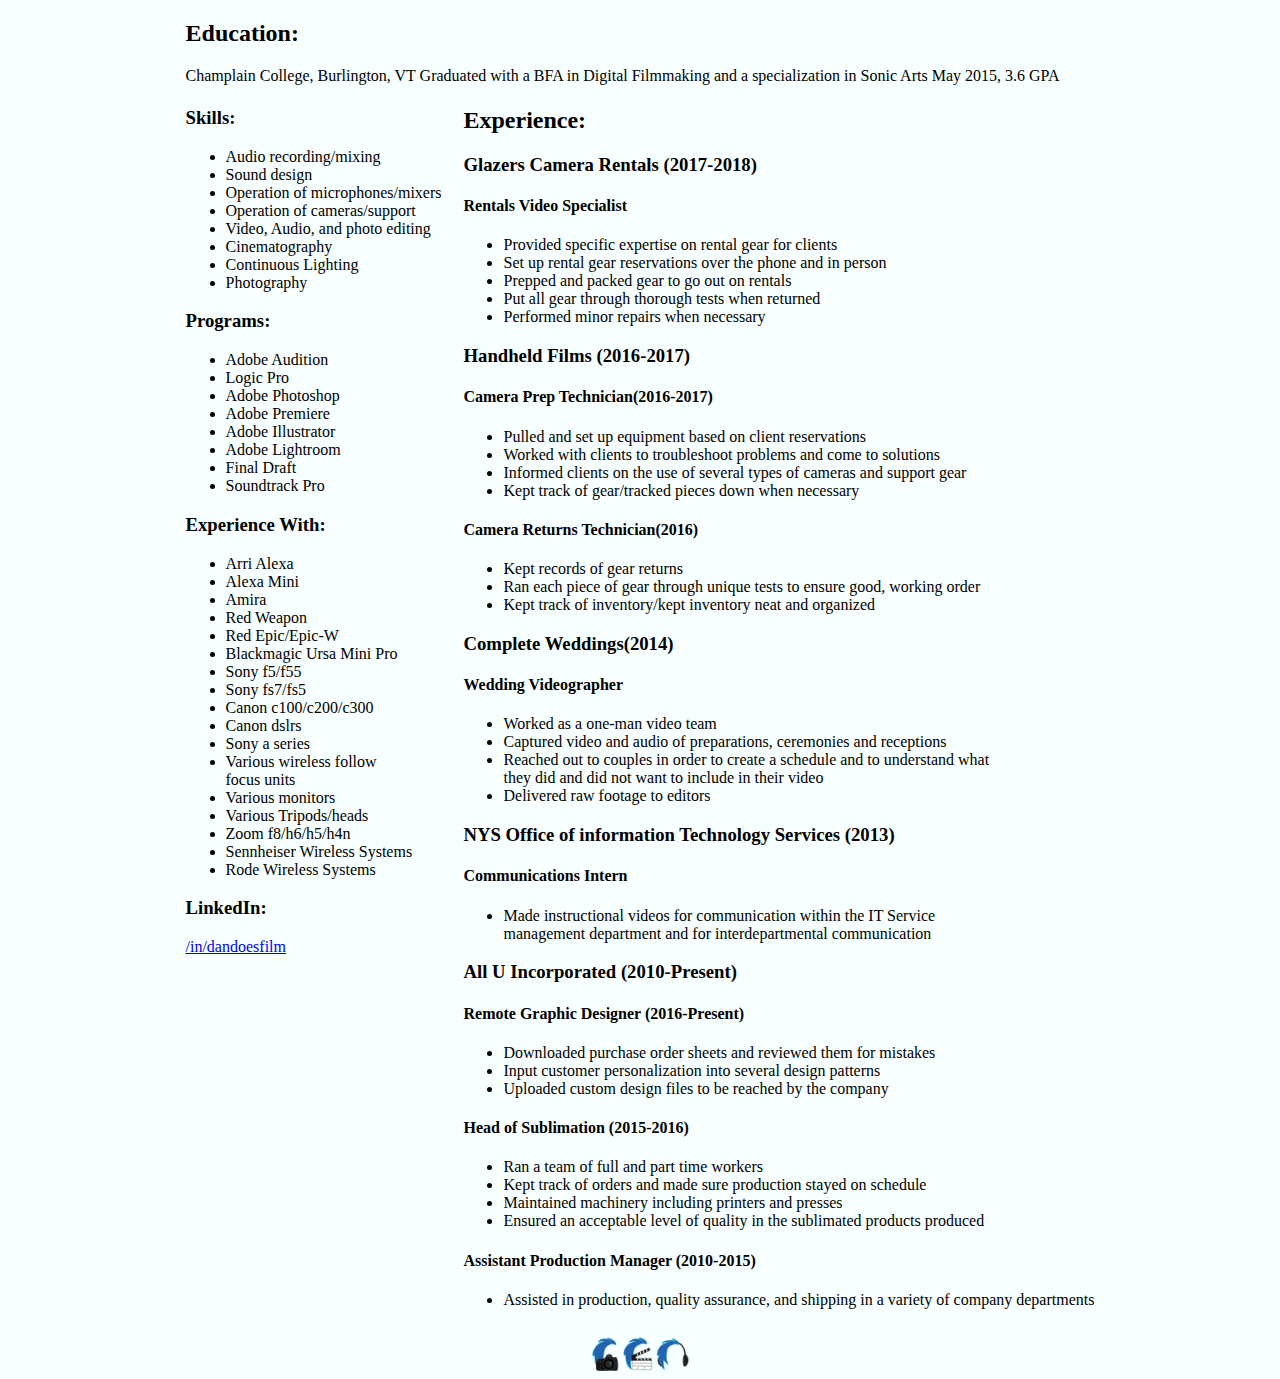
==== cv/index.html @ 8708baa9 "Initial site upload" ====
<html>
	<head> 
		<title>Dan Holodak CV</title>
		<link rel="icon" href="../new favicon copy.png">
        <link rel="stylesheet" href="../style.css">
	</head>

	<body>
        <center>
            <table>
                <tr>
                    <td colspan="2">
                        <h2>Education:</h2>
                        <p>Champlain College, Burlington, VT Graduated with a BFA in Digital Filmmaking and a specialization in Sonic Arts May 2015, 3.6 GPA</p>
                    </td>
                </tr>
                <tr>
                    <td> 
                        <h3>Skills:</h3>
                        <ul> 
                            <li>Audio recording/mixing</li>
                            <li>Sound design</li>
                            <li>Operation of microphones/mixers</li>
                            <li>Operation of cameras/support</li>
                            <li>Video, Audio, and photo editing</li>
                            <li>Cinematography</li>
                            <li>Continuous Lighting</li>
                            <li>Photography</li>
                        </ul>
                        <h3>Programs:</h3>
                        <ul>
                            <li>Adobe Audition</li>
                            <li>Logic Pro</li>
                            <li>Adobe Photoshop</li>
                            <li>Adobe Premiere</li>
                            <li>Adobe Illustrator</li>
                            <li>Adobe Lightroom</li>
                            <li>Final Draft</li>
                            <li>Soundtrack Pro</li>
                        </ul>
                        <h3>Experience With:</h3>
                        <ul>
                            <li>Arri Alexa</li>
                            <li>Alexa Mini</li>
                            <li>Amira</li>
                            <li>Red Weapon</li>
                            <li>Red Epic/Epic-W</li>
                            <li>Blackmagic Ursa Mini Pro</li>
                            <li>Sony f5/f55</li>
                            <li>Sony fs7/fs5</li>
                            <li>Canon c100/c200/c300</li>
                            <li>Canon dslrs</li>
                            <li>Sony a series</li>
                            <li>Various wireless follow<br>focus units</li>
                            <li>Various monitors</li>
                            <li>Various Tripods/heads</li>
                            <li>Zoom f8/h6/h5/h4n</li>
                            <li>Sennheiser Wireless Systems</li>
                            <li>Rode Wireless Systems</li>
                        </ul>
                        <h3>LinkedIn:</h3>
                        <a href="https://www.linkedin.com/in/dandoesfilm/">/in/dandoesfilm</a>
                        </td>
                        <td>
                            <h2>Experience:</h2>
                            <h3>Glazers Camera Rentals (2017-2018)</h3>
                            <h4>Rentals Video Specialist</h4>
                            <ul>
                                <li>Provided specific expertise on rental gear for clients</li>
                                <li>Set up rental gear reservations over the phone and in person</li>
                                <li>Prepped and packed gear to go out on rentals</li>
                                <li>Put all gear through thorough tests when returned</li>
                                <li>Performed minor repairs when necessary</li>
                            </ul>
                            <h3>Handheld Films (2016-2017)</h3>
                            <h4>Camera Prep Technician(2016-2017)</h4>
                            <ul>
                                <li>Pulled and set up equipment based on client reservations</li>
                                <li>Worked with clients to troubleshoot problems and come to solutions</li>
                                <li>Informed clients on the use of several types of cameras and support gear</li>
                                <li>Kept track of gear/tracked pieces down when necessary</li>
                            </ul>
                            <h4>Camera Returns Technician(2016)</h4>
                            <ul>
                                <li>Kept records of gear returns</li>
                                <li>Ran each piece of gear through unique tests to ensure good, working order</li>
                                <li>Kept track of inventory/kept inventory neat and organized</li>
                            </ul>
                            <h3>Complete Weddings(2014)</h3>
                            <h4>Wedding Videographer</h4>
                            <ul>
                                <li>Worked as a one-man video team</li>
                                <li>Captured video and audio of preparations, ceremonies and receptions</li>
                                <li>Reached out to couples in order to create a schedule and to understand what<br> they did and did not want to include in their video</li>
                                <li>Delivered raw footage to editors</li>
                            </ul>
                            <h3>NYS Office of information Technology Services (2013)</h3>
                            <h4>Communications Intern</h4>
                            <ul>
                                <li>Made instructional videos for communication within the IT Service<br>management department and for interdepartmental communication</li>
                            </ul>
                            <h3>All U Incorporated (2010-Present)</h3>
                            <h4>Remote Graphic Designer (2016-Present)</h4>
                            <ul>
                                <li>Downloaded purchase order sheets and reviewed them for mistakes</li>
                                <li>Input customer personalization into several design patterns</li>
                                <li>Uploaded custom design files to be reached by the company</li>
                            </ul>
                            <h4>Head of Sublimation (2015-2016)</h4>
                            <ul>
                                <li>Ran a team of full and part time workers</li>
                                <li>Kept track of orders and made sure production stayed on schedule</li>
                                <li>Maintained machinery including printers and presses</li>
                                <li>Ensured an acceptable level of quality in the sublimated products produced</li>
                            </ul>
                            <h4>Assistant Production Manager (2010-2015)</h4>
                            <ul>
                                <li>Assisted in production, quality assurance, and shipping in a variety of company departments</li>
                            </ul>

                        </td>
                    </tr>
            </table>
            <footer>
                <a href="https://danholodak.com"> <img src="../3logos copy.png" width="100px"/></a>
            </footer>
        </center>
	</body>
</html>
---- style.css ----
tbody {
    vertical-align: top;
}

td {
    padding: 10px;
}

body {
    background-color: #F8FFFF;
}

.homePageCliparts {
    width: 300px;
    float:left;
}

.homePageCliparts img {
    width: 100%;
}
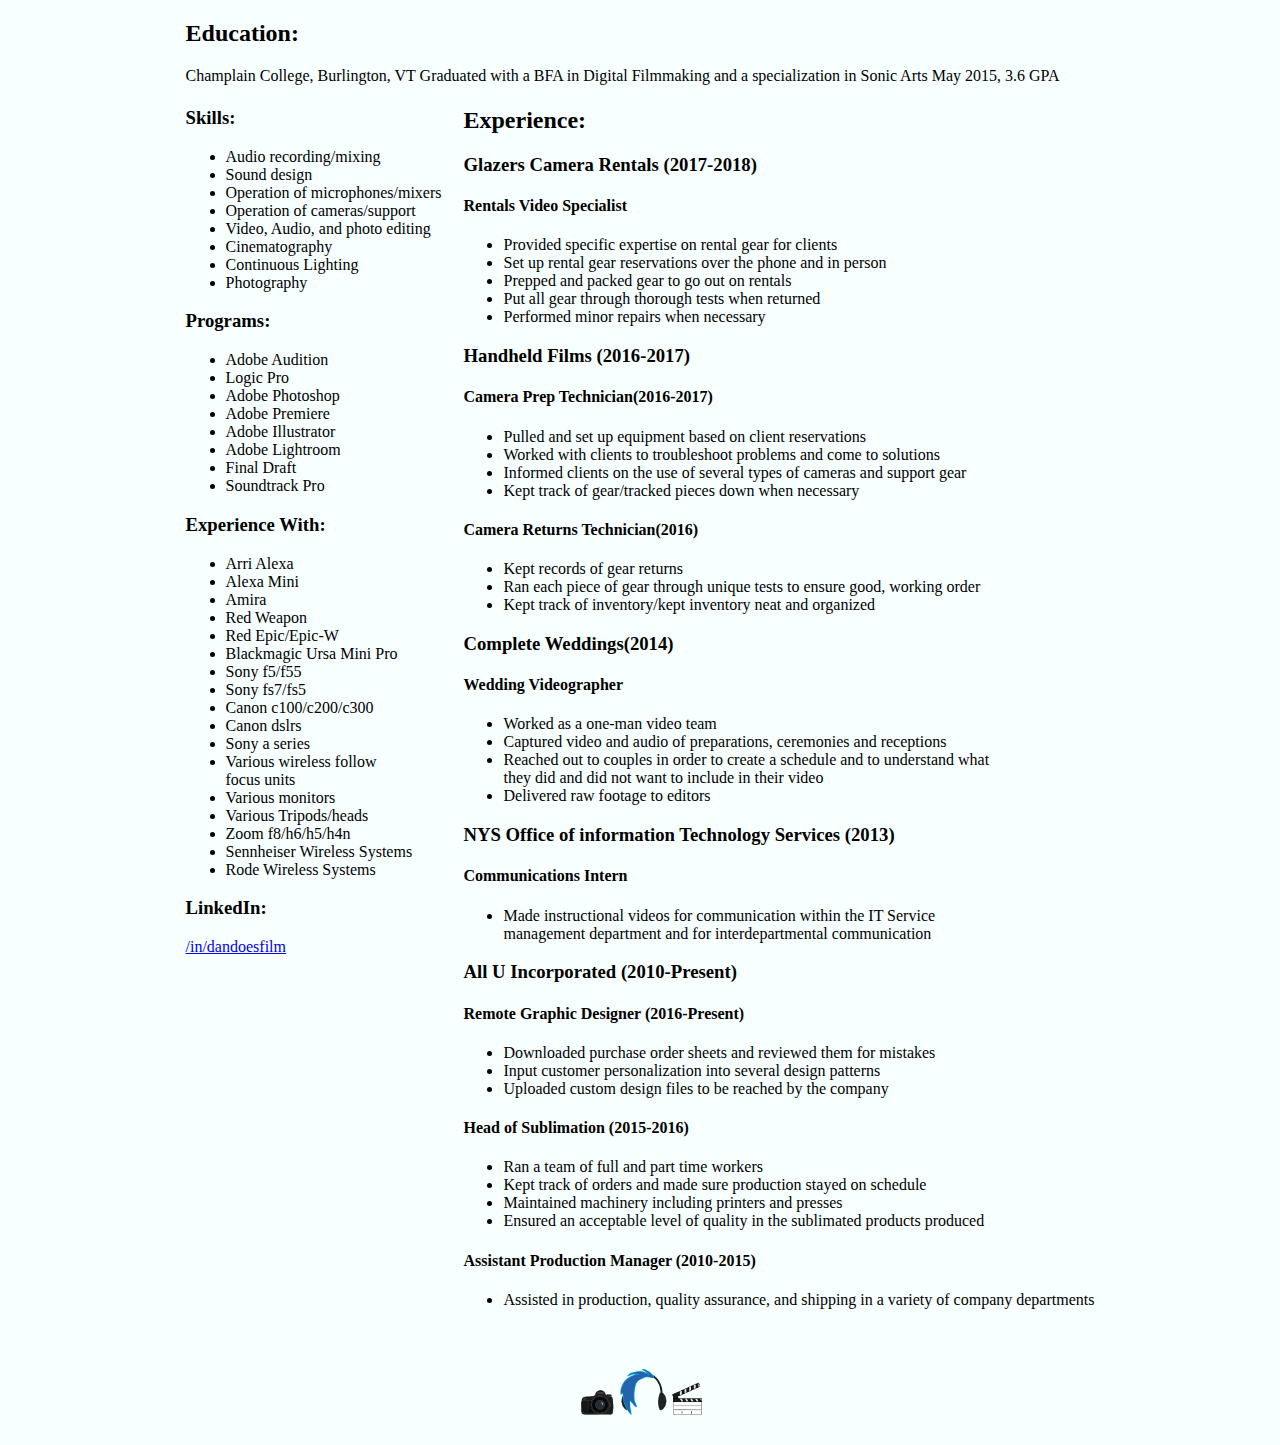
==== commit 5be46c9d: "fix bottom logo" ====
--- a/cv/index.html
+++ b/cv/index.html
@@ -7,6 +7,8 @@
 	</head>
 
 	<body>
+        <div id="page-container">
+            <div id="content-wrap">
         <center>
             <table>
                 <tr>
@@ -122,9 +124,11 @@
                         </td>
                     </tr>
             </table>
+        </center>
+            </div>
             <footer>
-                <a href="https://danholodak.com"> <img src="../3logos copy.png" width="100px"/></a>
+                <a href="https://danholodak.com"> <img src="../3logos copy.png" /></a>
             </footer>
-        </center>
+        </div>
 	</body>
 </html>--- a/style.css
+++ b/style.css
@@ -1,13 +1,40 @@
 tbody {
     vertical-align: top;
 }
-
 td {
     padding: 10px;
 }
 
 body {
     background-color: #F8FFFF;
+}
+
+#page-container {
+    position: relative;
+    min-height: 100vh;
+}
+
+#content-wrap {
+    padding-bottom: 100px;    /* Footer height */
+}
+
+footer {
+    width: 100%;
+    position: absolute;
+    bottom: 0;
+    padding-bottom: 20px;
+    height: 50px;
+    text-align: center;
+}
+
+footer img {
+    height: 100%;
+    margin: auto;
+}
+.container {
+    display: flex;
+    flex-wrap: wrap;
+    justify-content: center;
 }
 
 .homePageCliparts {
@@ -17,4 +44,24 @@
 
 .homePageCliparts img {
     width: 100%;
+}
+
+.film figure {
+    width: 50%;
+    text-align: center;
+    margin: 0 auto 50 auto;
+}
+
+.film video {
+    width:100%;
+}
+
+.sound figure {
+    width: 70%;
+    text-align: center;
+    margin: auto;
+}
+
+.sound video{
+    width: 100%;
 }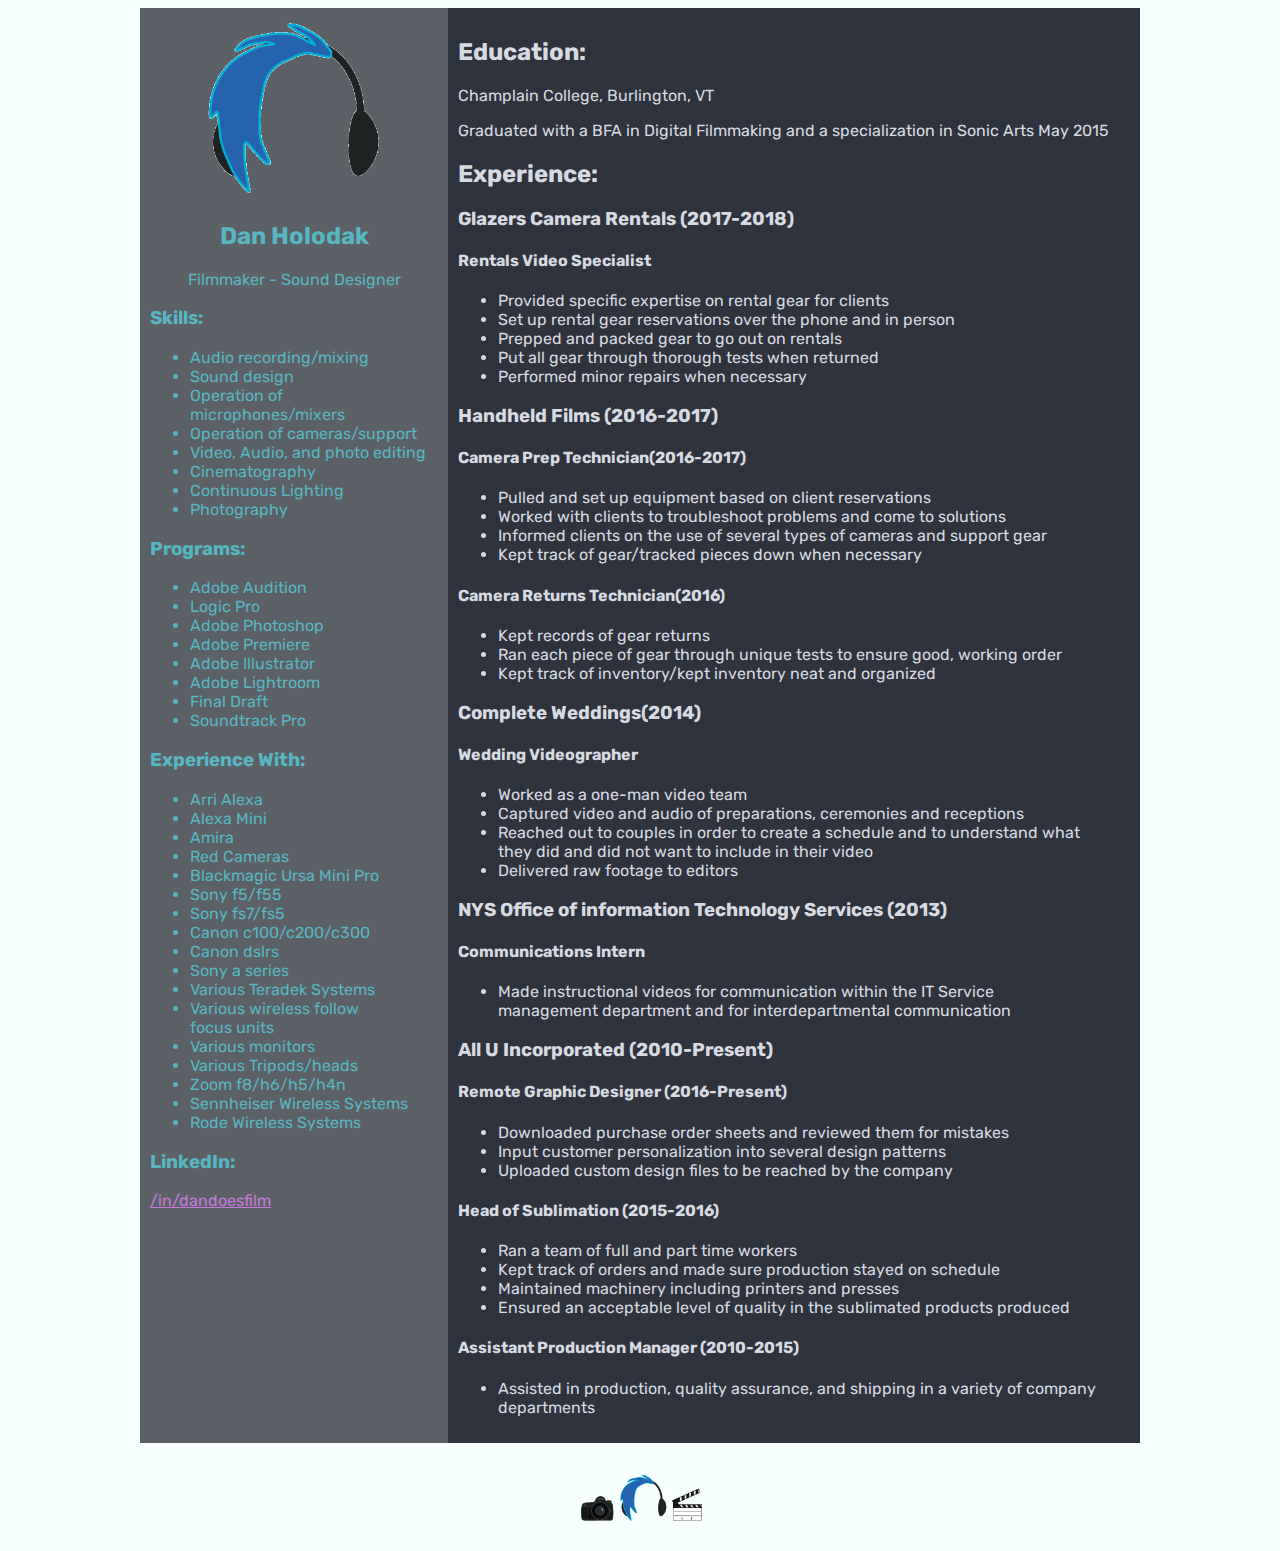
==== commit 1d452d79: "reformatted and styled cv" ====
--- a/cv/index.html
+++ b/cv/index.html
@@ -4,21 +4,15 @@
 		<title>Dan Holodak CV</title>
 		<link rel="icon" href="../new favicon copy.png">
         <link rel="stylesheet" href="../style.css">
-	</head>
-
-	<body>
+    </head>
+	<body class="cv">
         <div id="page-container">
             <div id="content-wrap">
-        <center>
-            <table>
-                <tr>
-                    <td colspan="2">
-                        <h2>Education:</h2>
-                        <p>Champlain College, Burlington, VT Graduated with a BFA in Digital Filmmaking and a specialization in Sonic Arts May 2015, 3.6 GPA</p>
-                    </td>
-                </tr>
-                <tr>
-                    <td> 
+                <div class="container no-wrap">
+                    <div class="column column-30" id="resume-left">
+                        <img src="../basic logo.png" style="width:200px;display:block;margin:auto;"/>
+                        <h2 style="text-align: center;">Dan Holodak</h2>
+                        <p style="text-align: center;"> Filmmaker - Sound Designer</p>
                         <h3>Skills:</h3>
                         <ul> 
                             <li>Audio recording/mixing</li>
@@ -46,14 +40,14 @@
                             <li>Arri Alexa</li>
                             <li>Alexa Mini</li>
                             <li>Amira</li>
-                            <li>Red Weapon</li>
-                            <li>Red Epic/Epic-W</li>
+                            <li>Red Cameras</li>
                             <li>Blackmagic Ursa Mini Pro</li>
                             <li>Sony f5/f55</li>
                             <li>Sony fs7/fs5</li>
                             <li>Canon c100/c200/c300</li>
                             <li>Canon dslrs</li>
                             <li>Sony a series</li>
+                            <li>Various Teradek Systems</li>
                             <li>Various wireless follow<br>focus units</li>
                             <li>Various monitors</li>
                             <li>Various Tripods/heads</li>
@@ -63,9 +57,13 @@
                         </ul>
                         <h3>LinkedIn:</h3>
                         <a href="https://www.linkedin.com/in/dandoesfilm/">/in/dandoesfilm</a>
-                        </td>
-                        <td>
-                            <h2>Experience:</h2>
+                    </div>
+                    <div class="column column-70" id="resume-right">
+                        <h2>Education:</h2>
+                        <p>Champlain College, Burlington, VT</p>
+                        <p>Graduated with a BFA in Digital Filmmaking and a specialization in Sonic Arts May 2015</p>
+
+                        <h2>Experience:</h2>
                             <h3>Glazers Camera Rentals (2017-2018)</h3>
                             <h4>Rentals Video Specialist</h4>
                             <ul>
@@ -120,11 +118,8 @@
                             <ul>
                                 <li>Assisted in production, quality assurance, and shipping in a variety of company departments</li>
                             </ul>
-
-                        </td>
-                    </tr>
-            </table>
-        </center>
+                    </div>
+                  </div>
             </div>
             <footer>
                 <a href="https://danholodak.com"> <img src="../3logos copy.png" /></a>
--- a/style.css
+++ b/style.css
@@ -1,3 +1,5 @@
+@import url('https://fonts.googleapis.com/css?family=Rubik');
+
 tbody {
     vertical-align: top;
 }
@@ -31,10 +33,31 @@
     height: 100%;
     margin: auto;
 }
+
 .container {
     display: flex;
     flex-wrap: wrap;
     justify-content: center;
+}
+
+.no-wrap {
+    flex-wrap: nowrap;
+}
+
+.column {
+    padding: 10px;
+}
+
+.column-2 {
+    flex: calc(50% - 20px);
+}
+
+.column-30 {
+    flex: 30%;
+}
+
+.column-70 {
+    flex: 70%;
 }
 
 .homePageCliparts {
@@ -64,4 +87,32 @@
 
 .sound video{
     width: 100%;
+}
+
+.cv .container {
+    width: 80%;
+    margin: auto;
+    max-width: 1000px;
+}
+
+.cv {
+    font-family: 'Rubik';
+}
+
+#resume-left {
+    background-color: #282c34BF;
+    color:#56B6C2;
+}
+
+#resume-right {
+    background-color: #2f333d;
+    color: #d7dae0;
+}
+
+.cv a{
+    color: #C678DD;
+}
+
+.cv a:hover {
+    color: #F8FFFF;
 }